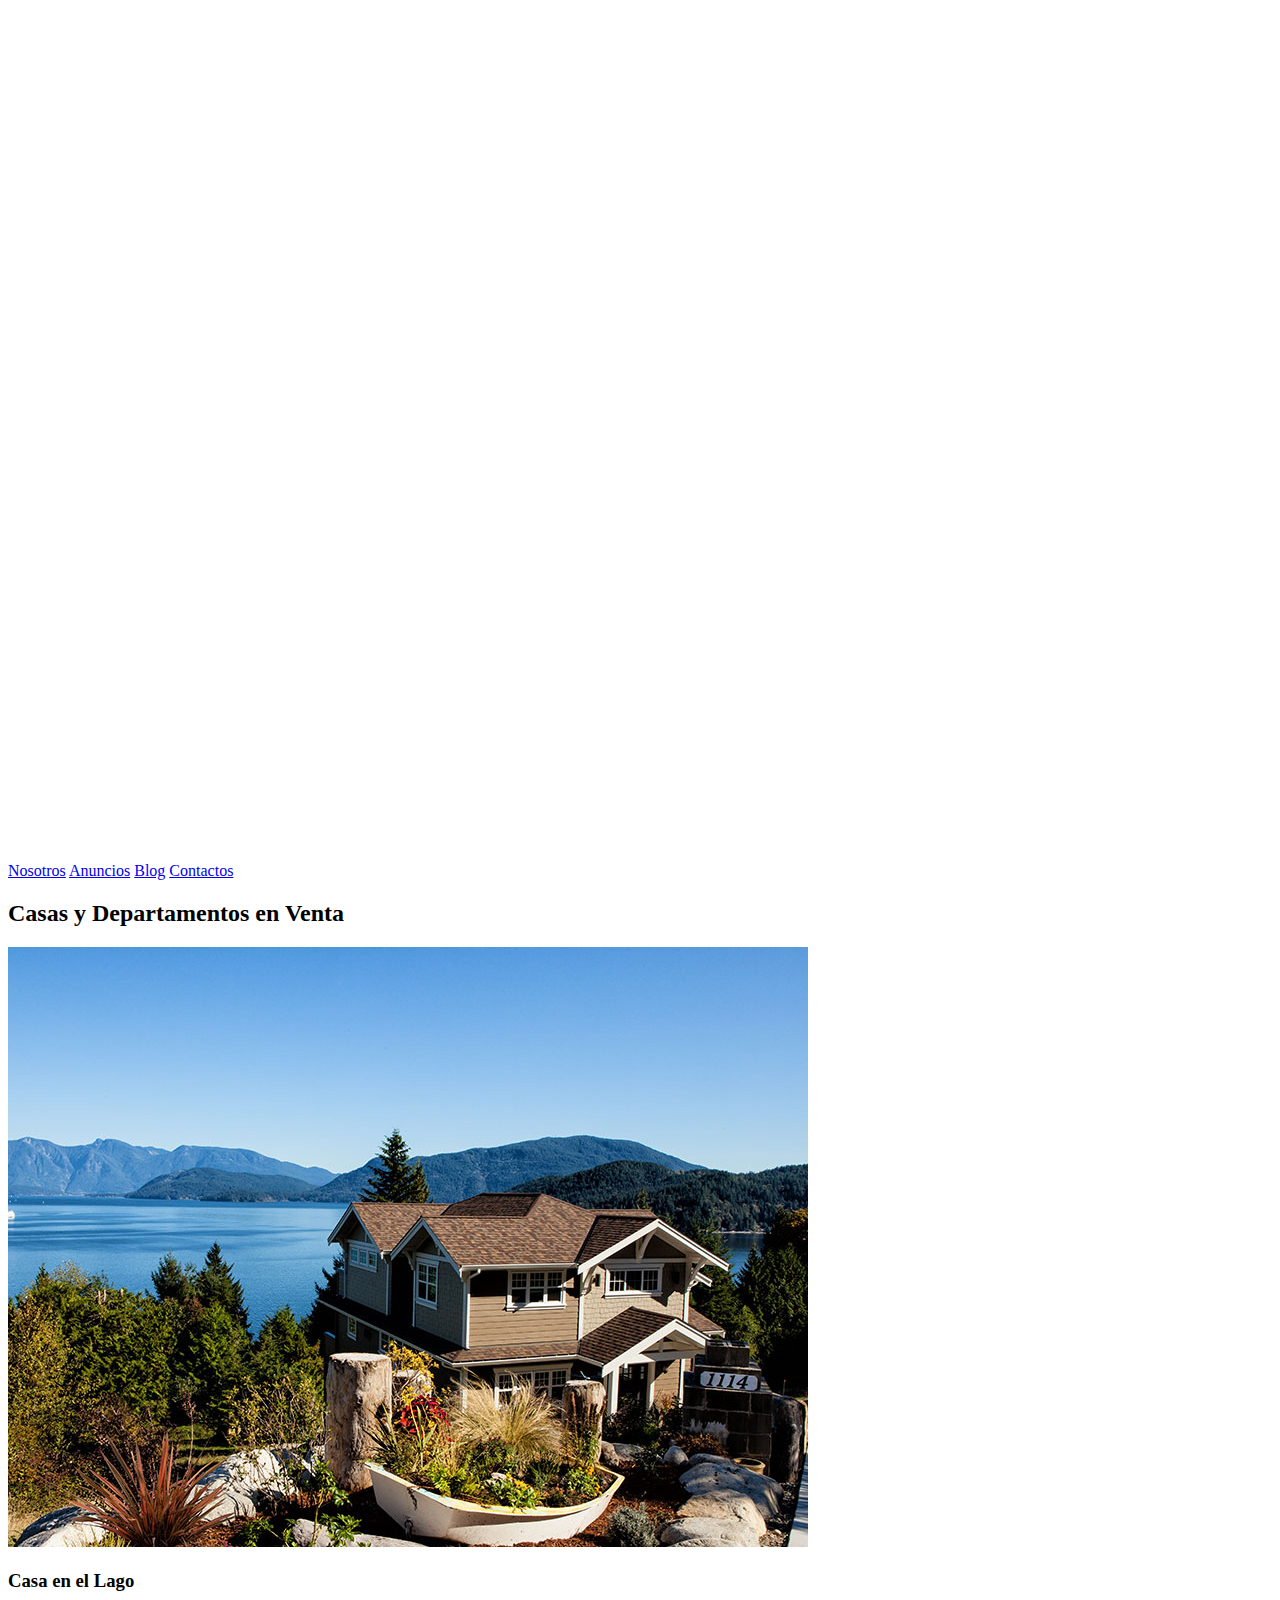
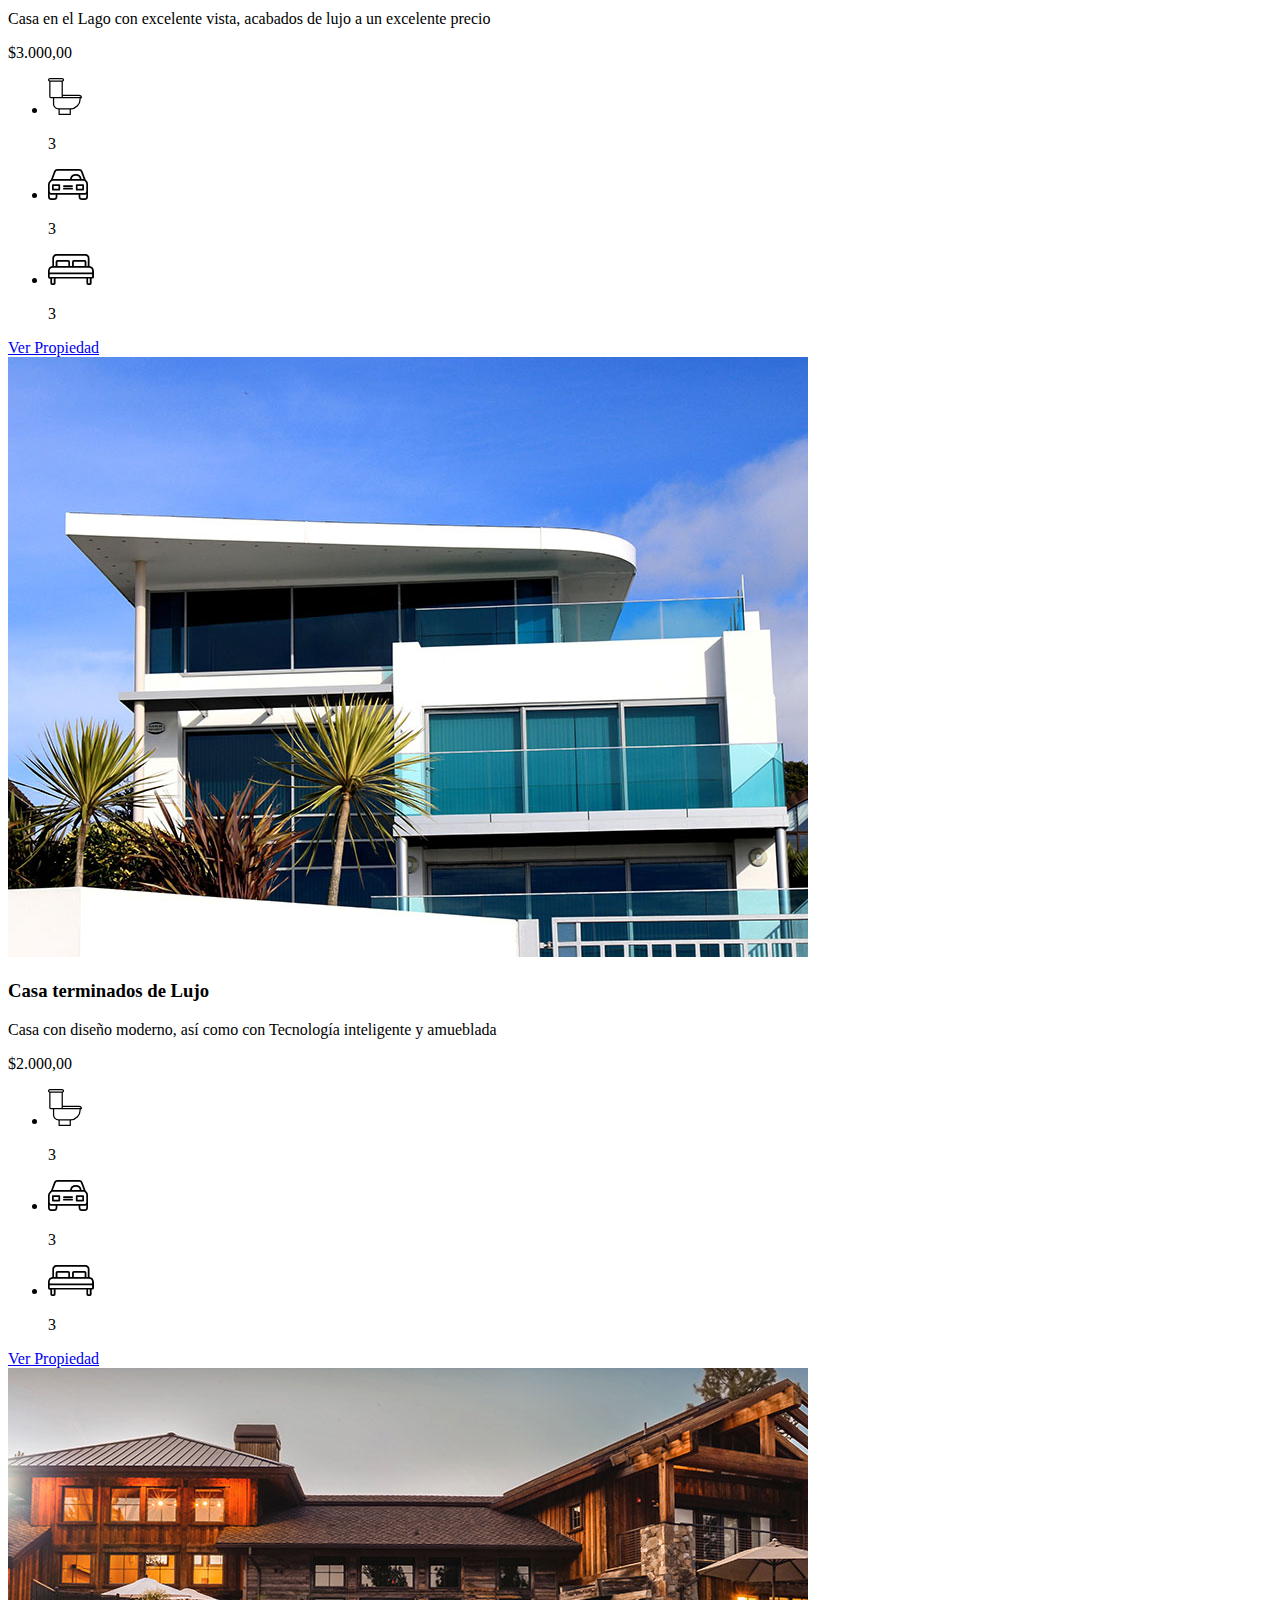
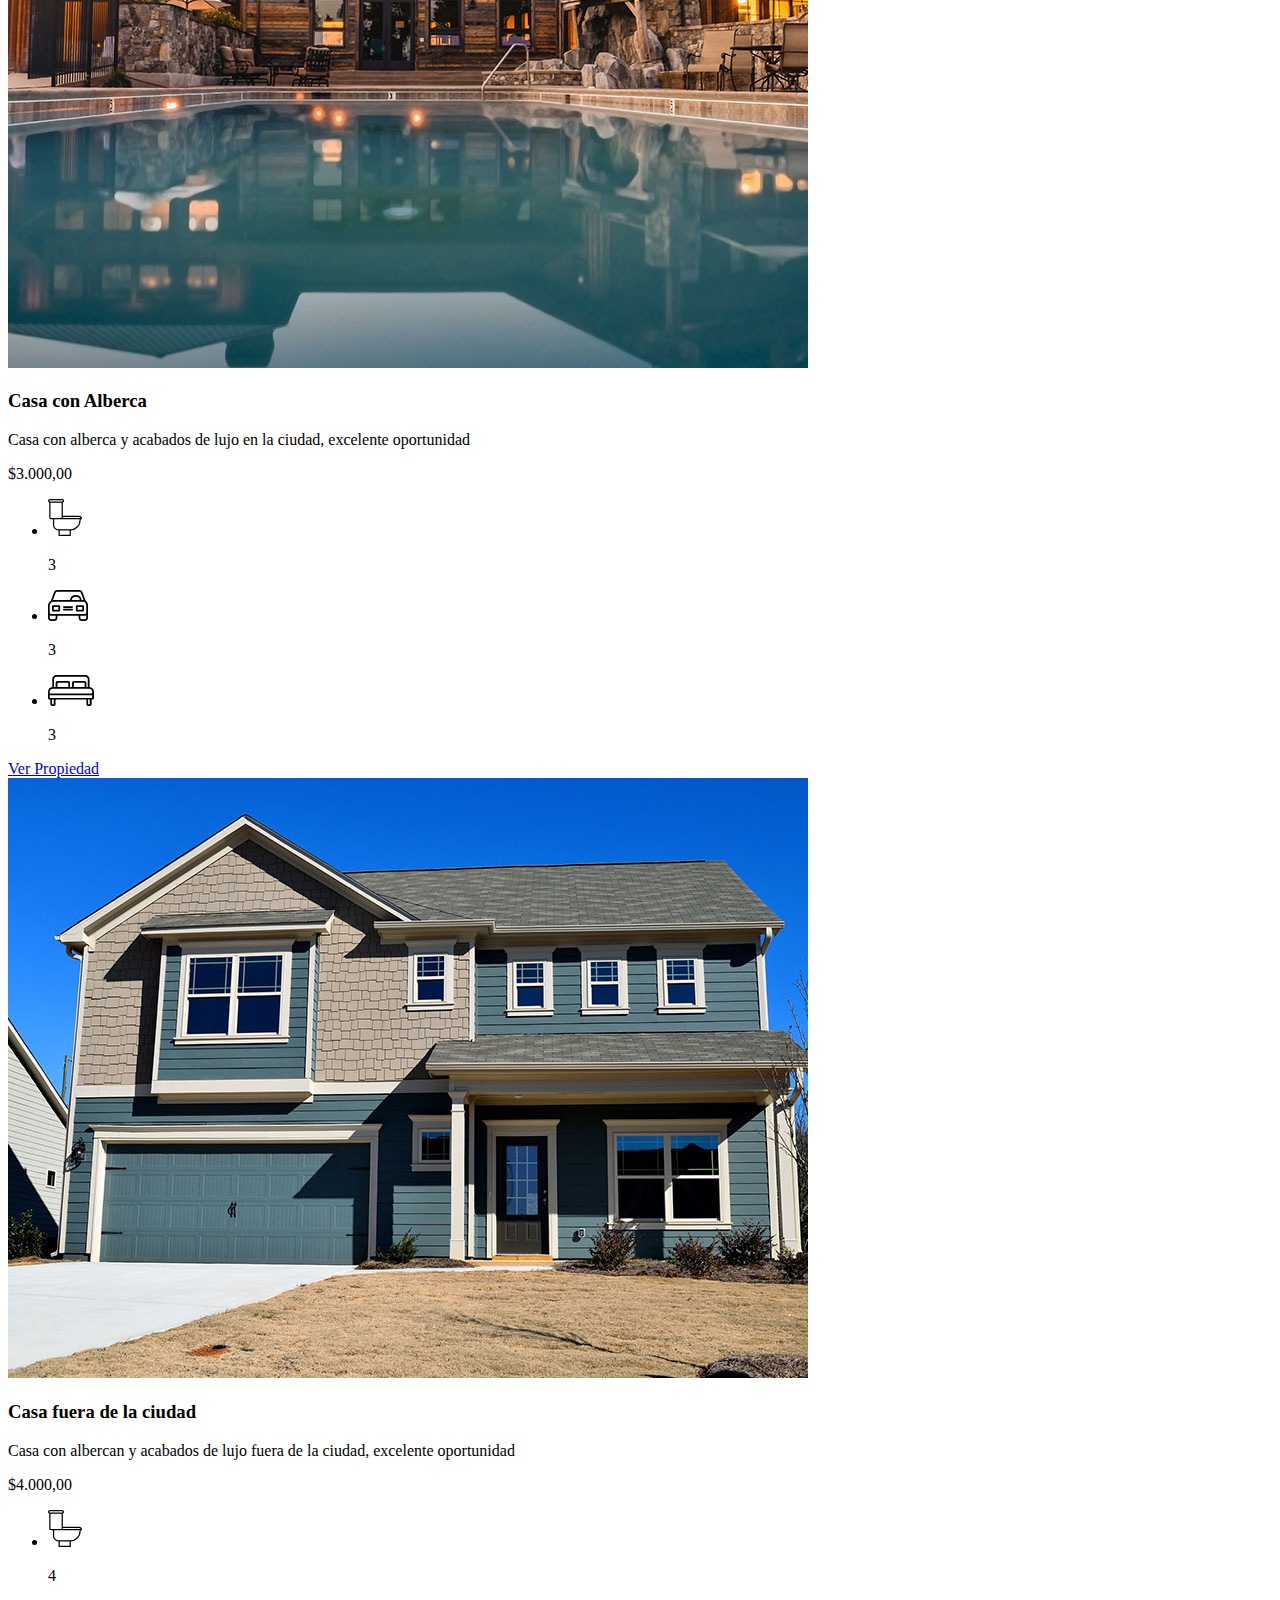
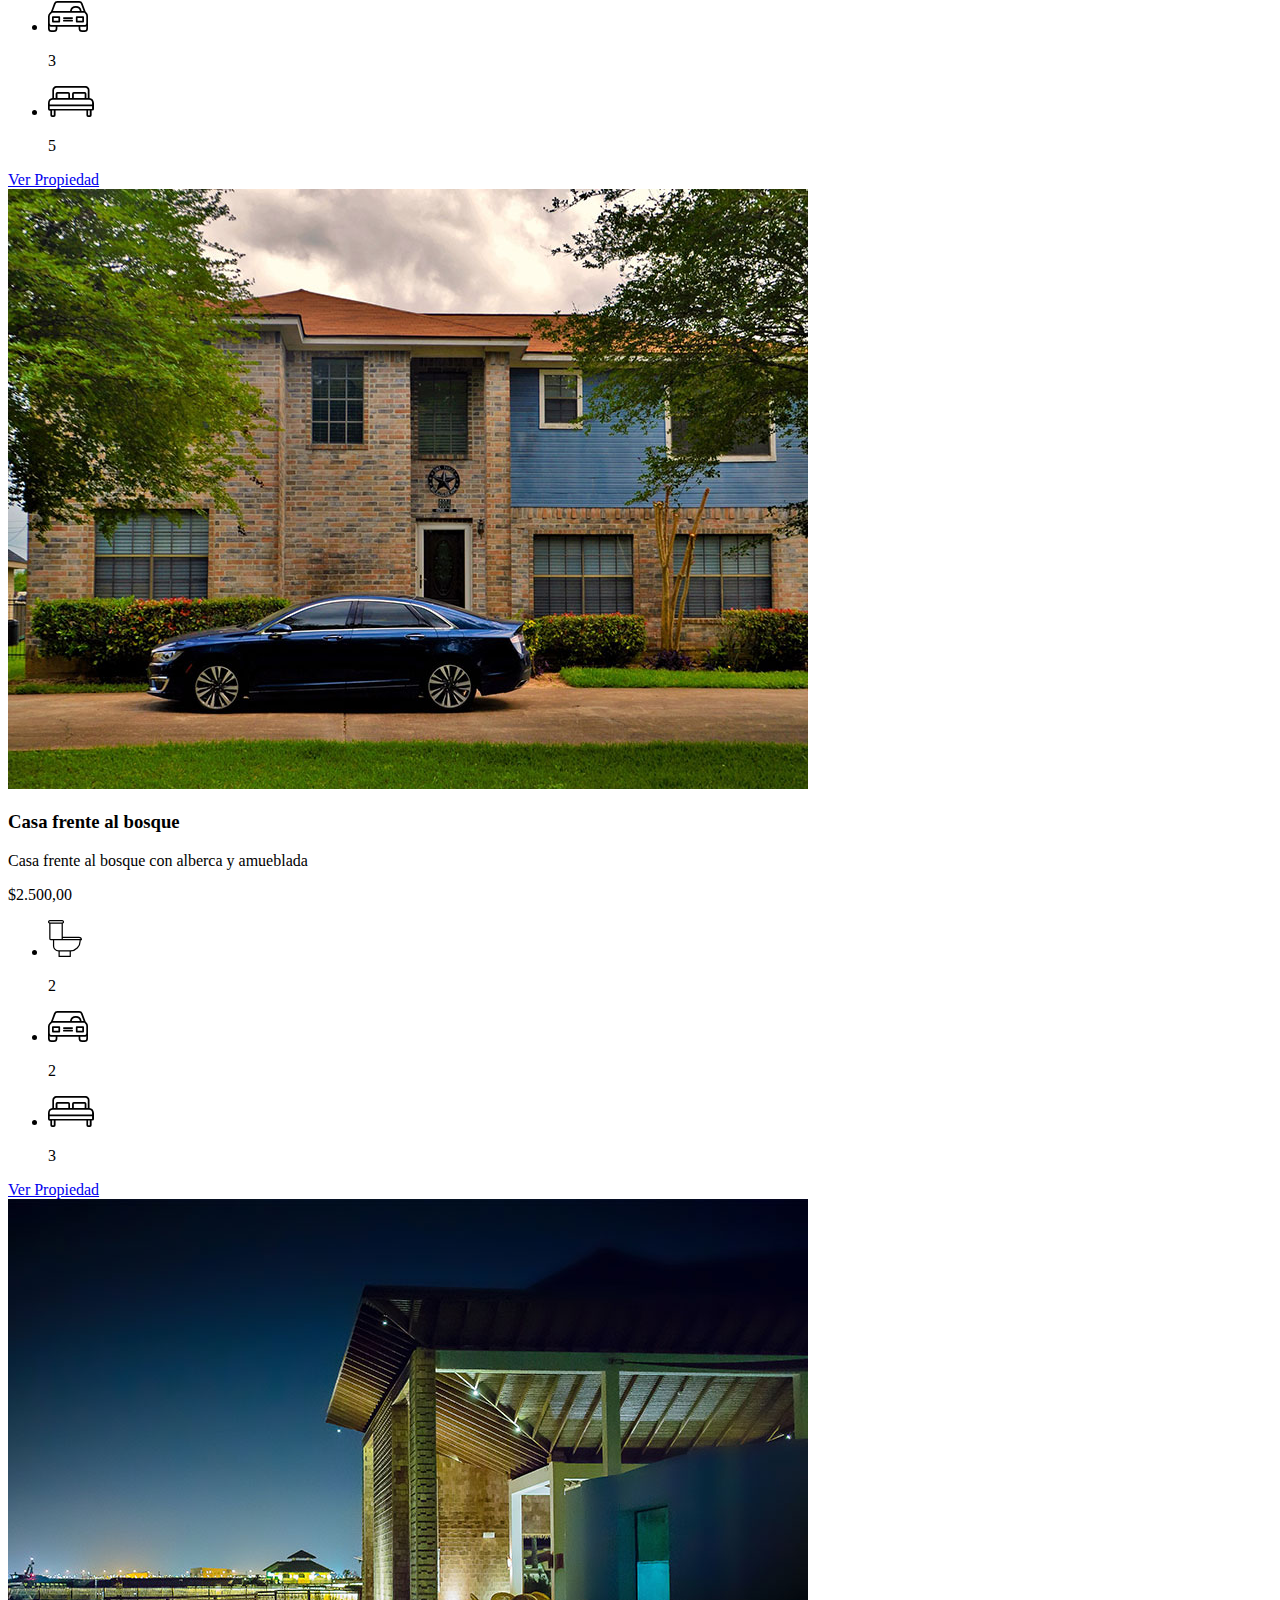
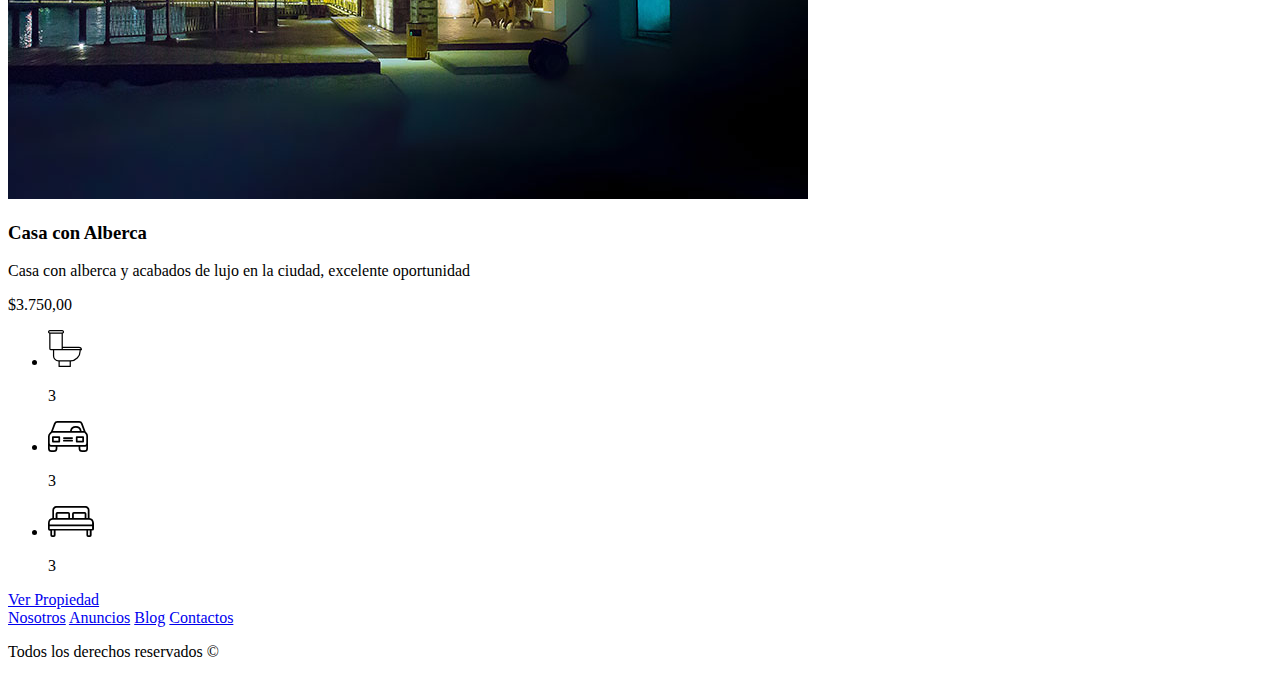
==== Anuncios.html @ e4ccf799 "Bienes raices" ====
<!DOCTYPE html>
<html lang="en">
<head>
    <meta charset="UTF-8">
    <meta name="viewport" content="width=device-width, initial-scale=1.0">
    <meta http-equiv="X-UA-Compatible" content="ie=edge">
    <title>Bienes Raices</title>
    <link href="https://fonts.googleapis.com/css?family=Lato:300,400,700,900" rel="stylesheet">
    <link rel="stylesheet" href="CSS/Normalize.css">
    <link rel="stylesheet" href="CSS/practicadecss.css">
</head>
<body>

    <header class="site-header">
        <div class="contenedor contenido-header">
           <div class="barra">
             <a href="/">
             <img src="img/logo.svg" alt="Logo Bienes Raices">
             </a>

             <div class="mobile-menu">
                <a href="#navegacion">
                    <img src="img/barras.svg" alt="Icono menu">
                </a>
            </div>

              <nav id="navegacion" class="navegacion">
                <a href="Nosotros.html">Nosotros</a>
                <a href="Anuncios.html">Anuncios</a>
                <a href="Blog.html">Blog</a>
                <a href="Contactos.html">Contactos</a>
               </nav>
           </div>
        </div> <!-- contenedor -->
    </header>
    
    <main class="seccion contenedor">
            <h2 class="encabezados">Casas y Departamentos en Venta</h2>
               <div class="contenedor-anuncios">
                   <div class="anuncios">  
                    <img src="img/anuncio1.jpg" alt="Casa en el Lago">
                       <div class="contenido-anuncios">
                        <h3>Casa en el Lago</h3>
                        <p>Casa en el Lago con excelente vista, acabados de lujo a un excelente precio</p>
                        <p class="precios">$3.000,00</p>
       
                           <ul class="iconos-caracteristicas">
                               <li><img src="img/icono_wc.svg" alt="icono wc">
                               <p>3</p>
                           </li>
                               <li><img src="img/icono_estacionamiento.svg" alt="icono autos">
                               <p>3</p>
                           </li>
                               <li><img src="img/icono_dormitorio.svg" alt="icono habitaciones">
                               <p>3</p>
                           </li>
                           </ul>
       
                        <a href="anuncio.html" class="boton boton-amarillo d-block">Ver Propiedad</a>
                       </div>
                   </div>
       
                   <div class="anuncios">
                    <img src="img/anuncio2.jpg" alt="Casa Terminados de Lujo">
                       <div class="contenido-anuncios">
                        <h3>Casa terminados de Lujo</h3>
                        <p>Casa con diseño moderno, así como con Tecnología inteligente y amueblada</p>
                        <p class="precios">$2.000,00</p>
       
                        <ul class="iconos-caracteristicas">
                               <li><img src="img/icono_wc.svg" alt="icono wc">
                               <p>3</p>
                           </li>
                               <li><img src="img/icono_estacionamiento.svg" alt="icono autos">
                               <p>3</p>
                           </li>
                               <li><img src="img/icono_dormitorio.svg" alt="icono habitaciones">
                               <p>3</p>
                           </li>
                           </ul>
       
                        <a href="anuncio.html" class="boton boton-amarillo d-block">Ver Propiedad</a>
                       </div>           
                   </div>
       
                   <div class="anuncios">
                    <img src="img/anuncio3.jpg" alt="Casa con Alberca">
                       <div class="contenido-anuncios">            
                        <h3>Casa con Alberca</h3>
                        <p>Casa con alberca y acabados de lujo en la ciudad, excelente oportunidad</p>
                        <p class="precios">$3.000,00</p>
       
                        <ul class="iconos-caracteristicas">
                               <li><img src="img/icono_wc.svg" alt="icono wc">
                               <p>3</p>
                           </li>
                               <li><img src="img/icono_estacionamiento.svg" alt="icono autos">
                               <p>3</p>
                           </li>
                               <li><img src="img/icono_dormitorio.svg" alt="icono habitaciones">
                               <p>3</p>
                           </li>
                           </ul>
                           
                        <a href="anuncio.html" class="boton boton-amarillo d-block">Ver Propiedad</a>
                       </div><!--contenido anuncio-->
                   </div> <!--anuncio-->
               
                
               
                           <div class="anuncios">  
                            <img src="img/anuncio4.jpg" alt="Casa de Lujo">
                               <div class="contenido-anuncios">
                                <h3>Casa fuera de la ciudad</h3>
                                <p>Casa con albercan y acabados de lujo fuera de la ciudad, excelente oportunidad</p>
                                <p class="precios">$4.000,00</p>
               
                                   <ul class="iconos-caracteristicas">
                                       <li><img src="img/icono_wc.svg" alt="icono wc">
                                       <p>4</p>
                                   </li>
                                       <li><img src="img/icono_estacionamiento.svg" alt="icono autos">
                                       <p>3</p>
                                   </li>
                                       <li><img src="img/icono_dormitorio.svg" alt="icono habitaciones">
                                       <p>5</p>
                                   </li>
                                   </ul>
               
                                <a href="anuncio.html" class="boton boton-amarillo d-block">Ver Propiedad</a>
                               </div>
                           </div>
               
                           <div class="anuncios">
                            <img src="img/anuncio5.jpg" alt="Casa Terminados de Lujo">
                               <div class="contenido-anuncios">
                                <h3>Casa frente al bosque</h3>
                                <p>Casa frente al bosque con alberca y amueblada</p>
                                <p class="precios">$2.500,00</p>
               
                                <ul class="iconos-caracteristicas">
                                       <li><img src="img/icono_wc.svg" alt="icono wc">
                                       <p>2</p>
                                   </li>
                                       <li><img src="img/icono_estacionamiento.svg" alt="icono autos">
                                       <p>2</p>
                                   </li>
                                       <li><img src="img/icono_dormitorio.svg" alt="icono habitaciones">
                                       <p>3</p>
                                   </li>
                                   </ul>
               
                                <a href="anuncio.html" class="boton boton-amarillo d-block">Ver Propiedad</a>
                               </div>           
                           </div>
               
                           <div class="anuncios">
                            <img src="img/anuncio6.jpg" alt="Casa con Alberca">
                               <div class="contenido-anuncios">            
                                <h3>Casa con Alberca</h3>
                                <p>Casa con alberca y acabados de lujo en la ciudad, excelente oportunidad</p>
                                <p class="precios">$3.750,00</p>
               
                                <ul class="iconos-caracteristicas">
                                       <li><img src="img/icono_wc.svg" alt="icono wc">
                                       <p>3</p>
                                   </li>
                                       <li><img src="img/icono_estacionamiento.svg" alt="icono autos">
                                       <p>3</p>
                                   </li>
                                       <li><img src="img/icono_dormitorio.svg" alt="icono habitaciones">
                                       <p>3</p>
                                   </li>
                                   </ul>
                                   
                                <a href="anuncio.html" class="boton boton-amarillo d-block">Ver Propiedad</a>
                               </div><!--contenido anuncio-->
                           </div> <!--anuncio-->
                </div>
    </main>
    
     <footer class="site-footer seccion">
        <div class="contenedor contenedor-footer">
           <nav class="navegacion">
             <a href="Nosotros.html">Nosotros</a>
             <a href="Anuncios.html">Anuncios</a>
             <a href="Blog.html">Blog</a>
             <a href="Contactos.html">Contactos</a>
            </nav>
         <p class="copyright">Todos los derechos reservados &copy;</p>
        </div>
    </footer>
</body>
</html>
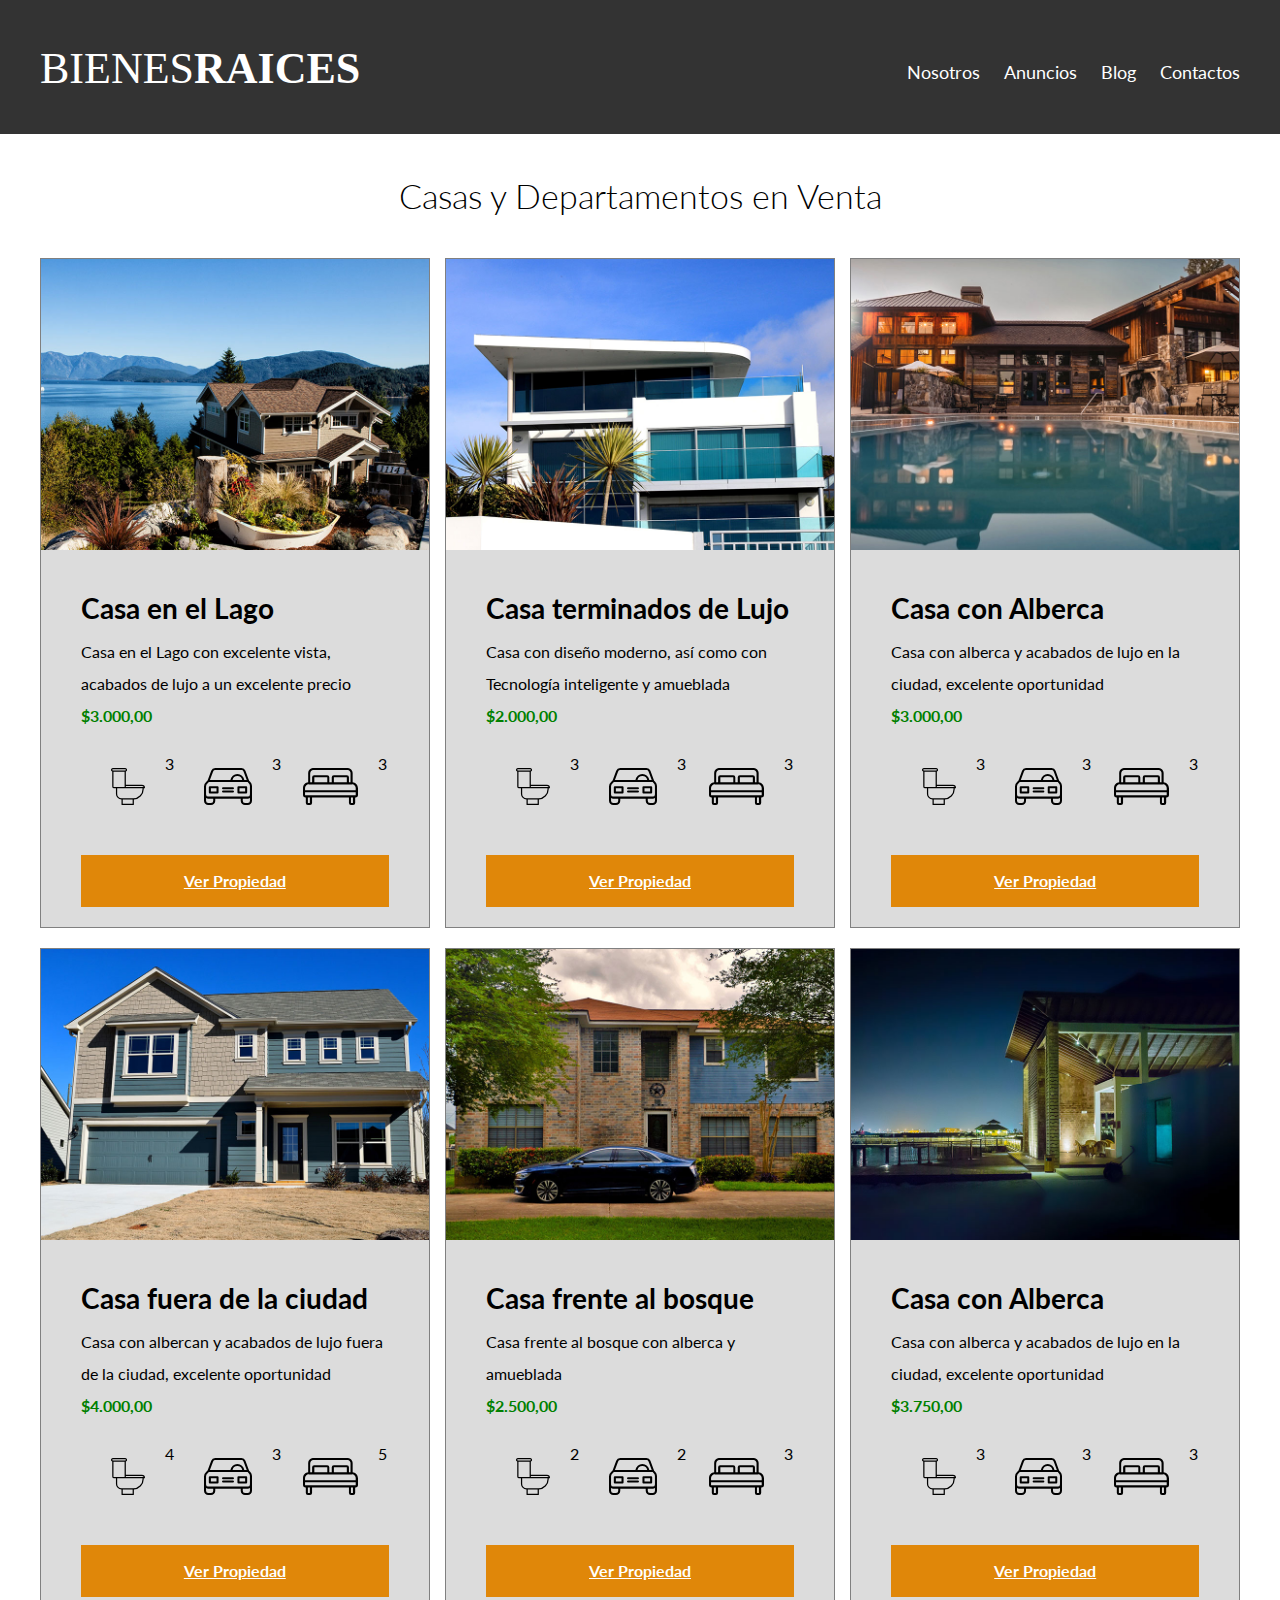
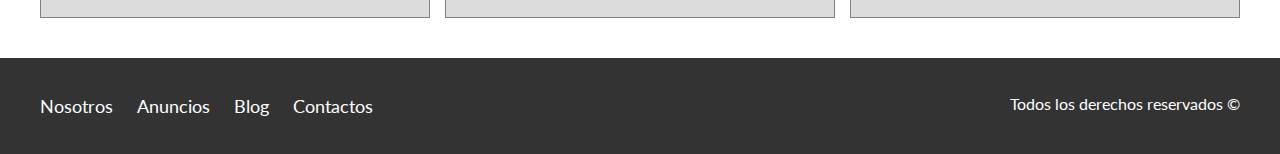
==== commit 01747863: "fixed anuncios" ====
--- a/Anuncios.html
+++ b/Anuncios.html
@@ -6,8 +6,8 @@
     <meta http-equiv="X-UA-Compatible" content="ie=edge">
     <title>Bienes Raices</title>
     <link href="https://fonts.googleapis.com/css?family=Lato:300,400,700,900" rel="stylesheet">
-    <link rel="stylesheet" href="CSS/Normalize.css">
-    <link rel="stylesheet" href="CSS/practicadecss.css">
+    <link rel="stylesheet" href="/Normalize.css">
+    <link rel="stylesheet" href="/practicadecss.css">
 </head>
 <body>
 
@@ -193,4 +193,4 @@
 </body>
 </html>
 
- + 
--- a/practicadecss.css
+++ b/practicadecss.css
@@ -0,0 +1,488 @@
+html{
+    box-sizing: border-box;
+}
+*, *:before, *:after{
+    box-sizing: inherit;
+}
+
+html{
+    font-size: 62.5%; /** Reset para REMS - 62.5% = 10px de 16px **/ 
+}
+
+body {
+    font-family: 'Lato', sans-serif;
+    font-size: 1.6rem;
+    line-height: 2;
+}
+
+/** Globales **/
+
+img{
+    max-width: 100%;
+}
+
+.contenedor{
+    width: 95%;
+    max-width: 1200px; 
+    margin-left: auto;
+    margin-right: auto;
+}
+
+h1{
+ font-size: 3.8rem;
+}
+
+h2{
+font-size: 3.4rem;
+}
+
+h3{
+font-size: 2.8rem;
+}
+
+h4{
+font-size: 2.6rem;
+}
+
+/** Utilidades **/
+.seccion {
+margin-top: 2rem;
+margin-bottom:  2rem;
+}
+.encabezados{
+    font-weight: 300;
+    text-align: center;
+}
+
+.d-block{
+    display: block!important;
+}
+
+.contenido-centrado{
+    max-width: 800px;
+}
+
+/** Botones **/
+.boton {
+color: white;
+font-weight: 700;
+text-decoration: none
+font-size: 1.8rem;
+padding: 1rem 3rem;
+margin-top: 3rem;
+display: inline-block;
+text-align: center;
+border: none;
+display: block;
+flex: 0 0 100%;
+}
+
+@media (min-width: 768px){
+    .boton{
+        display: inline-block;
+        flex: 0 0 auto;
+    }
+
+}
+
+.boton:hover{
+    cursor: pointer;
+}
+
+.boton-amarillo{
+background-color: #e08709;
+
+}
+
+.boton-verde{
+background-color: #71b100; 
+}
+
+/* header */
+.site-header{
+    background-color: #333333;
+    padding: 1rem 0 3rem 0;
+}
+.site-header.inicio {
+    background: url(../img/header.jpg);
+    background-size: cover ;
+    height: 800px;
+}
+
+.contenido-header {
+    height: 100%;
+    display: flex;
+    flex-direction: column;
+    justify-content: space-between;
+    text-align: center;
+}
+ @media (min-width: 768px){
+     .contenido-header{
+         text-align: left;
+     }
+ }
+
+.contenido-header h1{
+    color: white;
+    padding-bottom: 20px;
+    max-width: 600px;
+    line-height: 2;
+}
+
+.barra { 
+    padding-top: 30px;
+}
+@media (min-width: 768px){
+    .barra { 
+        display: flex;
+        justify-content: space-between;
+        align-items: center;
+    }
+
+}
+
+/** Navegaciones **/
+.navegacion a {
+    color: white;
+    text-decoration: none;
+    font-size: 22px;
+    display: block;
+}
+@media (min-width: 768px){
+    .navegacion a{
+        display: inline-block;
+        margin-right: 20px;
+        font-size: 18px;
+    }
+    .navegacion a:last-of-type {
+        margin:0;
+    }
+}
+
+.navegacion a:hover {
+    color:blue;
+}
+
+/** Mobile menu**/
+.mobile-menu img{
+    width: 5rem;
+}
+@media (min-width: 768px){
+    .mobile-menu{
+        display: none;
+    }
+}
+
+.navegacion {
+    display: none;
+}
+.navegacion:target {
+    display: block;
+}
+
+@media (min-width: 768px){
+
+    .navegacion {
+        display: block;
+    }
+}
+/** Iconos Nosotros**/
+@media (min-width: 768px){
+    .iconos-nosotros {
+        display: flex;
+        justify-content: space-between;
+        line-height: 2;
+    }
+}
+
+.icono {
+    text-align: center; 
+}
+@media (min-width: 768px){
+    .icono{
+        flex-basis: calc(33.3% - 1rem);
+    }
+}
+.icono h3 {
+    text-transform: capitalize;
+}
+
+/** Anuncios **/
+@media (min-width: 768px){
+    .contenedor-anuncios{
+        display: flex;
+      justify-content: space-between;
+      flex-wrap: wrap;
+      
+    }
+    
+}
+
+.anuncios{   
+    flex-shrink: 0;
+  border: 1px gray solid;
+  background-color: gainsboro;
+  margin-bottom: 2rem;
+}
+@media (min-width: 768px){
+    .anuncios{
+        flex-basis: calc(33.3% - 1rem);
+    }
+}
+
+.contenido-anuncios{
+    padding: 2rem 4rem;
+}
+
+.contenido-anuncios h3{
+    margin: 0;
+}
+
+.contenido-anuncios p{
+    margin: 0;
+}
+
+.precios{
+    color: green;
+    font-weight: 700;
+}
+
+
+.iconos-caracteristicas{
+    list-style: none;
+    padding: 0;
+    display: flex;
+    justify-content: space-evenly;
+    max-width: 500px;
+}
+
+.iconos-caracteristicas li{
+    /* flex: 1; */
+    display: flex;
+}
+
+.iconos-caracteristicas li img{
+    margin: 2rem;
+} 
+
+.ver-todas{
+    display: flex;
+    justify-content: flex-end;
+}
+
+/** Contacto Home**/
+.imagen-contacto{
+    background-image: url(../img/encuentra.jpg);
+    height: 40rem;
+    background-position: center center;
+    background-size: cover;
+    display: flex;
+    align-items: center;
+}
+
+.contenido-contacto{
+    flex: 0 0 95%;
+    color: white;
+}
+
+.contenido-contacto p{
+    font-size: 1.8rem;
+}
+
+/** Seccion Inferior **/
+@media (min-width: 768px){
+    .seccion-inferior{
+        display: flex;
+        justify-content: space-between;
+    } 
+    .seccion-inferior .blog{
+    flex-basis: 70%;
+    margin-right: 20rem;
+    }
+    
+    .seccion-inferior .testimoniales{
+    flex-basis: calc(40% - 2rem);
+    }
+}
+
+
+.entrada-blog{
+    margin-bottom: 2rem;
+    font-size: 1.4rem;
+}
+@media (min-width: 768px){
+    .entrada.blog{
+        display: flex;
+        justify-content: space-between;
+    }
+}
+
+.entrada-blog:last-of-type{
+    margin-bottom: 0;
+}
+
+@media(min-width: 768px){
+    .entrada-blog .imagen{
+        flex-basis: 40%;
+    }
+        
+    .entrada-blog .texto-entrada{
+        flex-basis: calc( 60% - 3rem);
+    }
+}
+
+.texto-entrada a {
+color: black;
+text-decoration: none; 
+}
+
+.texto-entrada h4{
+    margin: 0;
+    line-height: 1.4;
+}
+
+.texto-entrada h4::after{
+    content: '';
+    display: block;
+    width: 15rem;
+    height: .5rem;
+    background-color: #71b100;
+    margin-top: 1rem:
+}
+
+.texto-entrada span{
+    color: #e08709;
+}
+
+/** Testimoniales **/
+.testimonial{
+background-color: #71b100;
+font-size: 2.4rem;
+padding: 1rem 2rem 1rem 2rem ;
+color: white;
+border-radius: 15rem;
+}
+
+.testimonial p{
+    text-align: right;
+    margin-right: 6.2rem;
+    font-size: 2.2rem;
+}
+
+.testimonial2{
+    margin-top: 15.5rem;
+}
+
+.testimonial blockquote::before{ 
+    content: '';
+    background-image: url(../img/comilla.svg);
+    width: 5rem;
+    height: 6.5rem;
+    position: absolute;
+    left: -1.5rem;
+}
+
+.testimonial blockquote{
+    position: relative;
+    padding-left: 5rem; 
+    font-weight: 300;  
+   
+    font-style: italic;
+}
+
+/** Footer **/
+.site-footer{
+    background-color: #333333;
+    margin: 0;
+}
+
+.contenedor-footer{
+    padding: 3rem 0;
+    text-align: center;
+}
+@media(min-width: 768px){
+    .contenedor-footer{
+        display: flex;
+        justify-content: space-between;
+    }
+}
+
+.copyright{
+    margin:0; 
+    color: white;
+}
+
+/** Internas **/
+/* Nosotros */
+@media (min-width:768px){
+    .contenido-nosotros{
+        display: grid;  
+        grid-template-columns: 50% 50%;
+        grid-column-gap: 2rem;
+    }
+}
+
+.texto-nosotros blockquote{
+    font-weight: 900;
+    font-size: 2rem;
+    margin: 0;
+    padding: 1rem 0 3rem 0 ; 
+}
+
+/* Anuncio */
+
+.resumen-propiedad{
+display: flex;
+justify-content: space-between;
+align-items: center;
+}
+
+/** Contacto **/ 
+
+form p{
+    font-size: 1.8rem;
+    color: #333333;
+    margin: 2rem 0 0 0;
+}
+
+legend{
+    font-size: 2.2rem;
+    color: #333333;
+}
+
+label{
+    font-weight: 700;
+    text-transform: uppercase;
+    display: block;
+}
+
+input:not([type="submit"]), 
+textarea,
+select {
+    padding: 1rem;
+    display: block;
+    width: 100%;
+    background-color: #e1e1e1;
+    margin-bottom: 2rem;
+    border: none;
+    border-radius: 1rem;
+}
+input[type="radio"]{
+    width: auto;
+    margin: 0;
+}
+
+select {
+appearance: none;
+}
+
+textarea{
+    height: 20rem;
+}
+
+.forma-contacto{
+    max-width: 30rem;
+    display: flex;
+    justify-content: space-between;
+    align-items: center;
+}